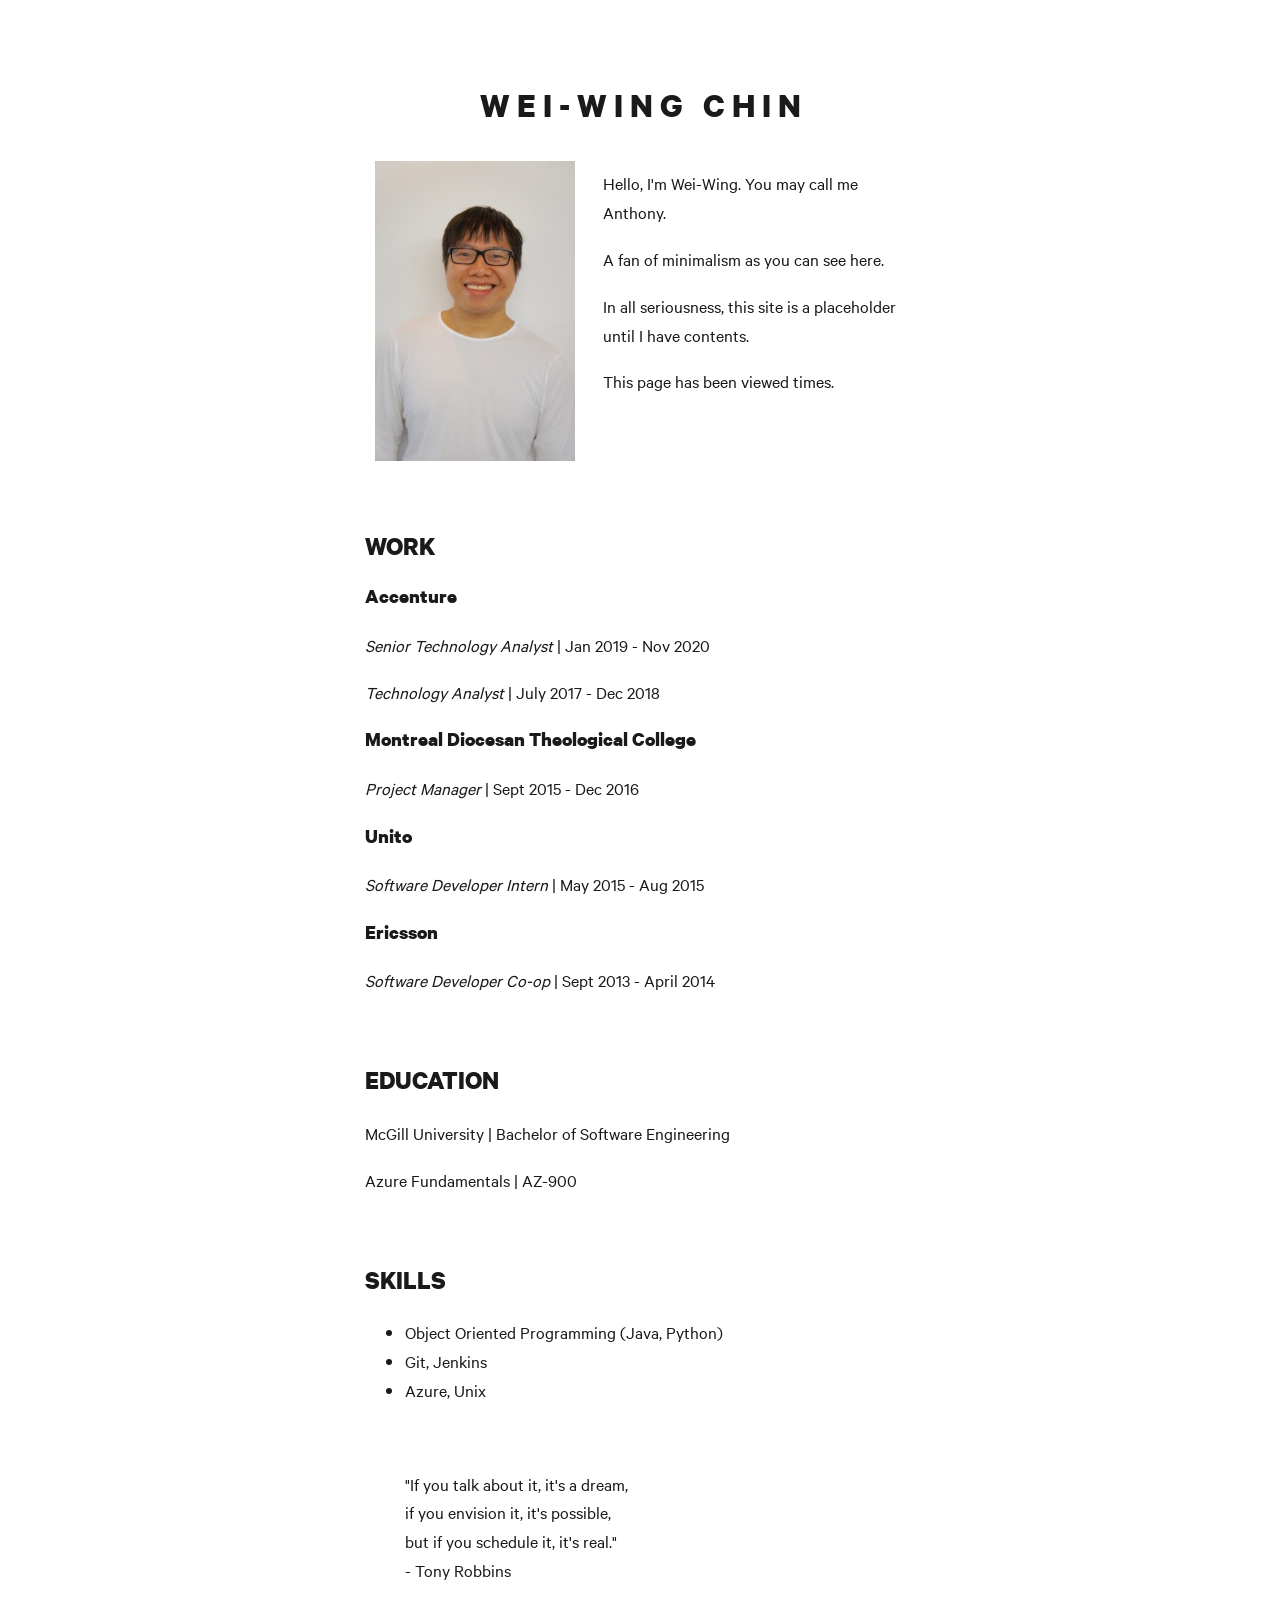
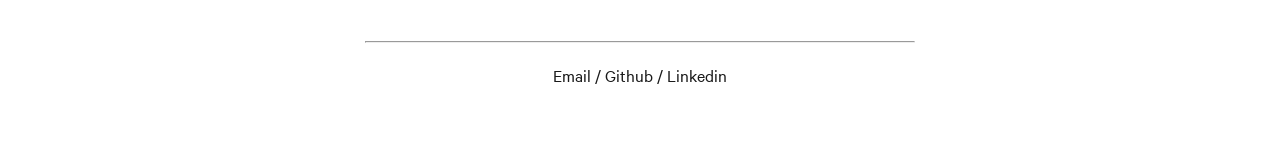
==== frontend/index.html @ e677e21d "added frontend folder, added gh action wf" ====
<!DOCTYPE html>
<html>
<head>
    <meta charset="utf-8" />
    <link rel="stylesheet" href="style.css">
	<link rel="shortcut icon" href="images/favicon.ico">
    <title>WEI WING CHIN</title>
</head>
<body>
    <!-- <h1>Hello, <em>I'm</em> Wei-Wing</h1> -->
    <pre><h1>W E I - W I N G   C H I N</pre></h1>
    <!-- <aside>or you may call me Anthony</aside> -->

    <div class="fancyPositioning">
        <div class="picture-left">
           <figure>
              <img src="images/me.jpeg">
           </figure>
        </div>
        <div class="tleft">
            <p>Hello, I'm Wei-Wing. You may call me Anthony.</p>
            <p>A fan of minimalism as you can see here.</p>
            <p>In all seriousness, this site is a placeholder until I have contents.</p>
            <p>This page has been viewed <a id="count"></a> times.</p>
        </div>
    </div>
    <br>
    <h2>WORK</h2>
    <h3>Accenture</h3>
    <p><em>Senior Technology Analyst</em> | Jan 2019 - Nov 2020</p>
    <p><em>Technology Analyst</em> | July 2017 - Dec 2018</p>
    <h3>Montreal Diocesan Theological College</h3>
    <p><em>Project Manager</em> | Sept 2015 - Dec 2016</p>
    <h3>Unito</h3>
    <p><em>Software Developer Intern</em> | May 2015 - Aug 2015</p>
    <h3>Ericsson</h3>
    <p><em>Software Developer Co-op</em> | Sept 2013 - April 2014</p>

    <br>
    <h2>EDUCATION</h2>
    <p>McGill University | Bachelor of Software Engineering</p>
    <p>Azure Fundamentals | AZ-900</p>
    
    <br>
    <h2>SKILLS</h2>
    <ul>
        <li>Object Oriented Programming (Java, Python)</li>
        <li>Git, Jenkins</li>
        <li>Azure, Unix</li>
    </ul>
    <br>
    <blockquote>"If you talk about it, it's a dream,<br>
        if you envision it, it's possible,<br>
        but if you schedule it, it's real."<br>
        - Tony Robbins</blockquote>  
    <br>  
    <!-- <h2>Epilogue</h2> -->

    <hr>
    <div class="links">
        <p>
            <a href="mailto:anthony.w.chin@gmail.com">Email</a> /
            <a href="https://github.com/anthonychin">Github</a> / 
            <a href="https://www.linkedin.com/in/chinanthony/">Linkedin</a>

            <!-- <h2><a class="effect-3" href="">Link Hover Effect 3</a></h2> -->
        </p>
    </div>
    <script src="counter.js"></script>
</body>
</html>
---- frontend/style.css ----
@font-face {
	font-family: 'Calibre-Bold';
	/* src: url('../font/CalibreWeb-Bold.eot'); */
	/* src: url('../font/CalibreWeb-Bold.eot?#iefix') format('embedded-opentype'), EOT形式 */
	src: url('./font/CalibreWeb-Bold.woff') format('woff'); /* WOFF形式 */
	font-weight: bold;
}

@font-face {
	font-family: 'Calibre-Regular';
	/* src: url('../font/CalibreWeb-Regular.eot'); */
	/* src: url('../font/CalibreWeb-Regular.eot?#iefix') format('embedded-opentype'), EOT形式 */
	src: url('./font/CalibreWeb-Regular.woff') format('woff'); /*WOFF形式*/
}

@font-face {
    font-family: 'Hiragino Kaku Gothic Pro W3';
    src: url('./font/HiraginoKakuGothicProW3.otf') format("opentype");
}

body
{
	margin:40px auto;
	max-width:550px;
	line-height:1.6;
	font-size:18px;
	color: #1a1a1a;
	padding:020px;
	font-family: 'Calibre-Regular',"Hiragino Kaku Gothic Pro W3", Sans-Serif;
    /* font-family: "Hiragino Kaku Gothic Pro W3",Sans-Serif; */
    /* text-align: center */
}

h2,h3
{   
    font-family: 'Calibre-Bold';
	font-weight:bolder;
    line-height:1.2
}

h1 {
    font-family: 'Calibre-Bold';
    line-height:1.2;
    text-align: center    
}

.box {
    position: relative;
	margin-top: 30px;
	height: 250px;
}

img {
    width: 150px;
    height: auto
}

.info {
    position: absolute;
    width: 325px;
    top: 0px;
    right: 0px;
}

div.fancyPositioning div.picture-left {
	float: left;
	width: 40%;
	overflow: hidden;
	margin-right: 1em
}

div.fancyPositioning div.picture-left img {
	width: 100%
}

div.fancyPositioning div.picture-left figure {
	margin: 10px
}

div.fancyPositioning div.picture-left figure figcaption {
	font-size: .7em
}

div.fancyPositioning div.tleft {
	float: left;
	width: 55%
}

div.fancyPositioning div.tleft {
	margin-left: auto;
    margin-right: auto;
}

div.fancyPositioning:after {
	display: block;
	content: "";
	clear: both
}

.links {
    text-align: center;
}

a {
    color: #1a1a1a;
    text-decoration: none;
    transition: 1s;
    border-bottom: 1px solid transparent;
}

a:hover {
    border-color: #1a1a1a;
  }
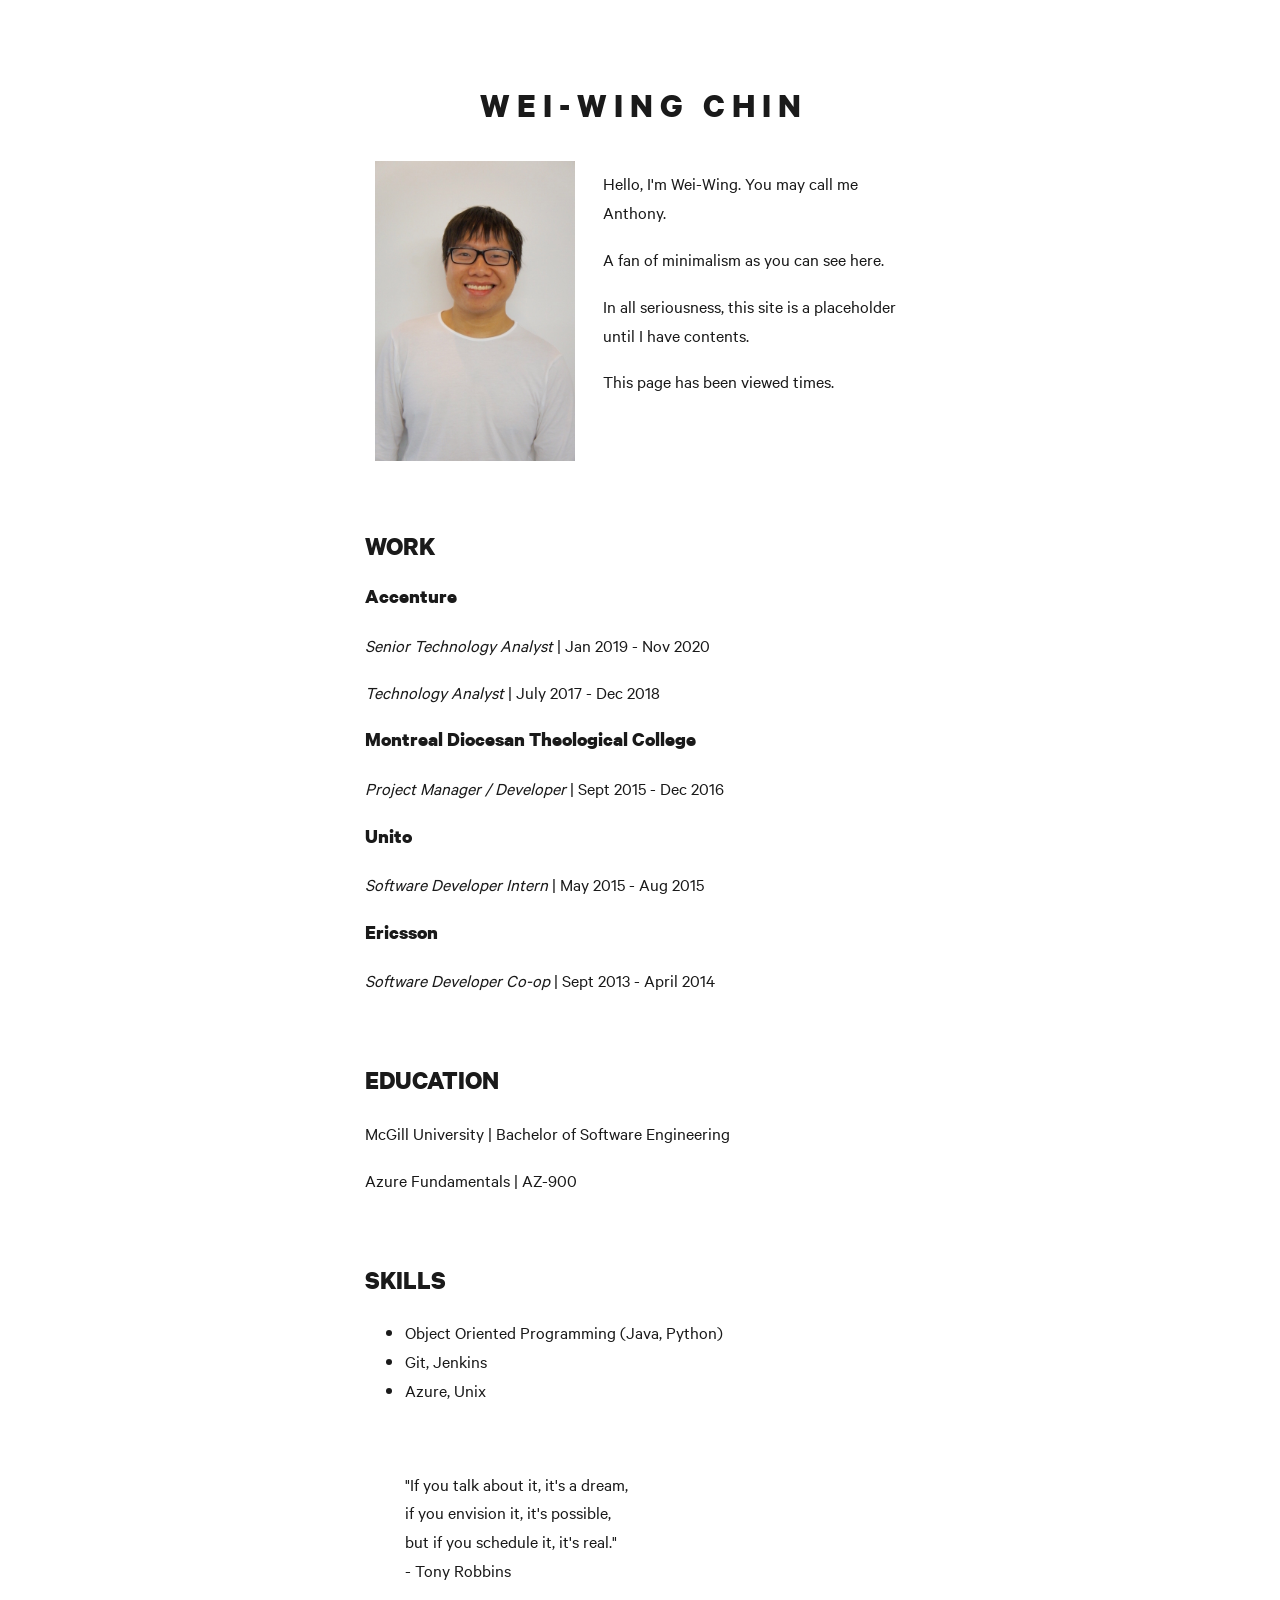
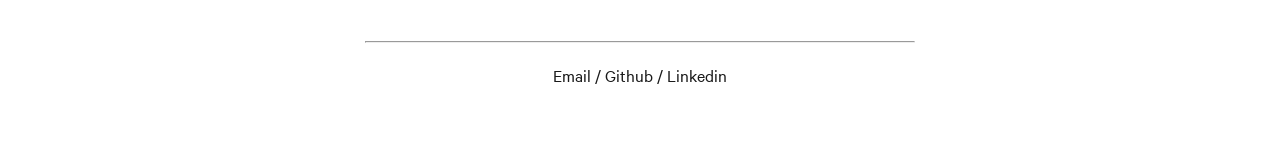
==== commit e285bd20: "modified index.html" ====
--- a/frontend/index.html
+++ b/frontend/index.html
@@ -30,7 +30,7 @@
     <p><em>Senior Technology Analyst</em> | Jan 2019 - Nov 2020</p>
     <p><em>Technology Analyst</em> | July 2017 - Dec 2018</p>
     <h3>Montreal Diocesan Theological College</h3>
-    <p><em>Project Manager</em> | Sept 2015 - Dec 2016</p>
+    <p><em>Project Manager / Developer</em> | Sept 2015 - Dec 2016</p>
     <h3>Unito</h3>
     <p><em>Software Developer Intern</em> | May 2015 - Aug 2015</p>
     <h3>Ericsson</h3>
